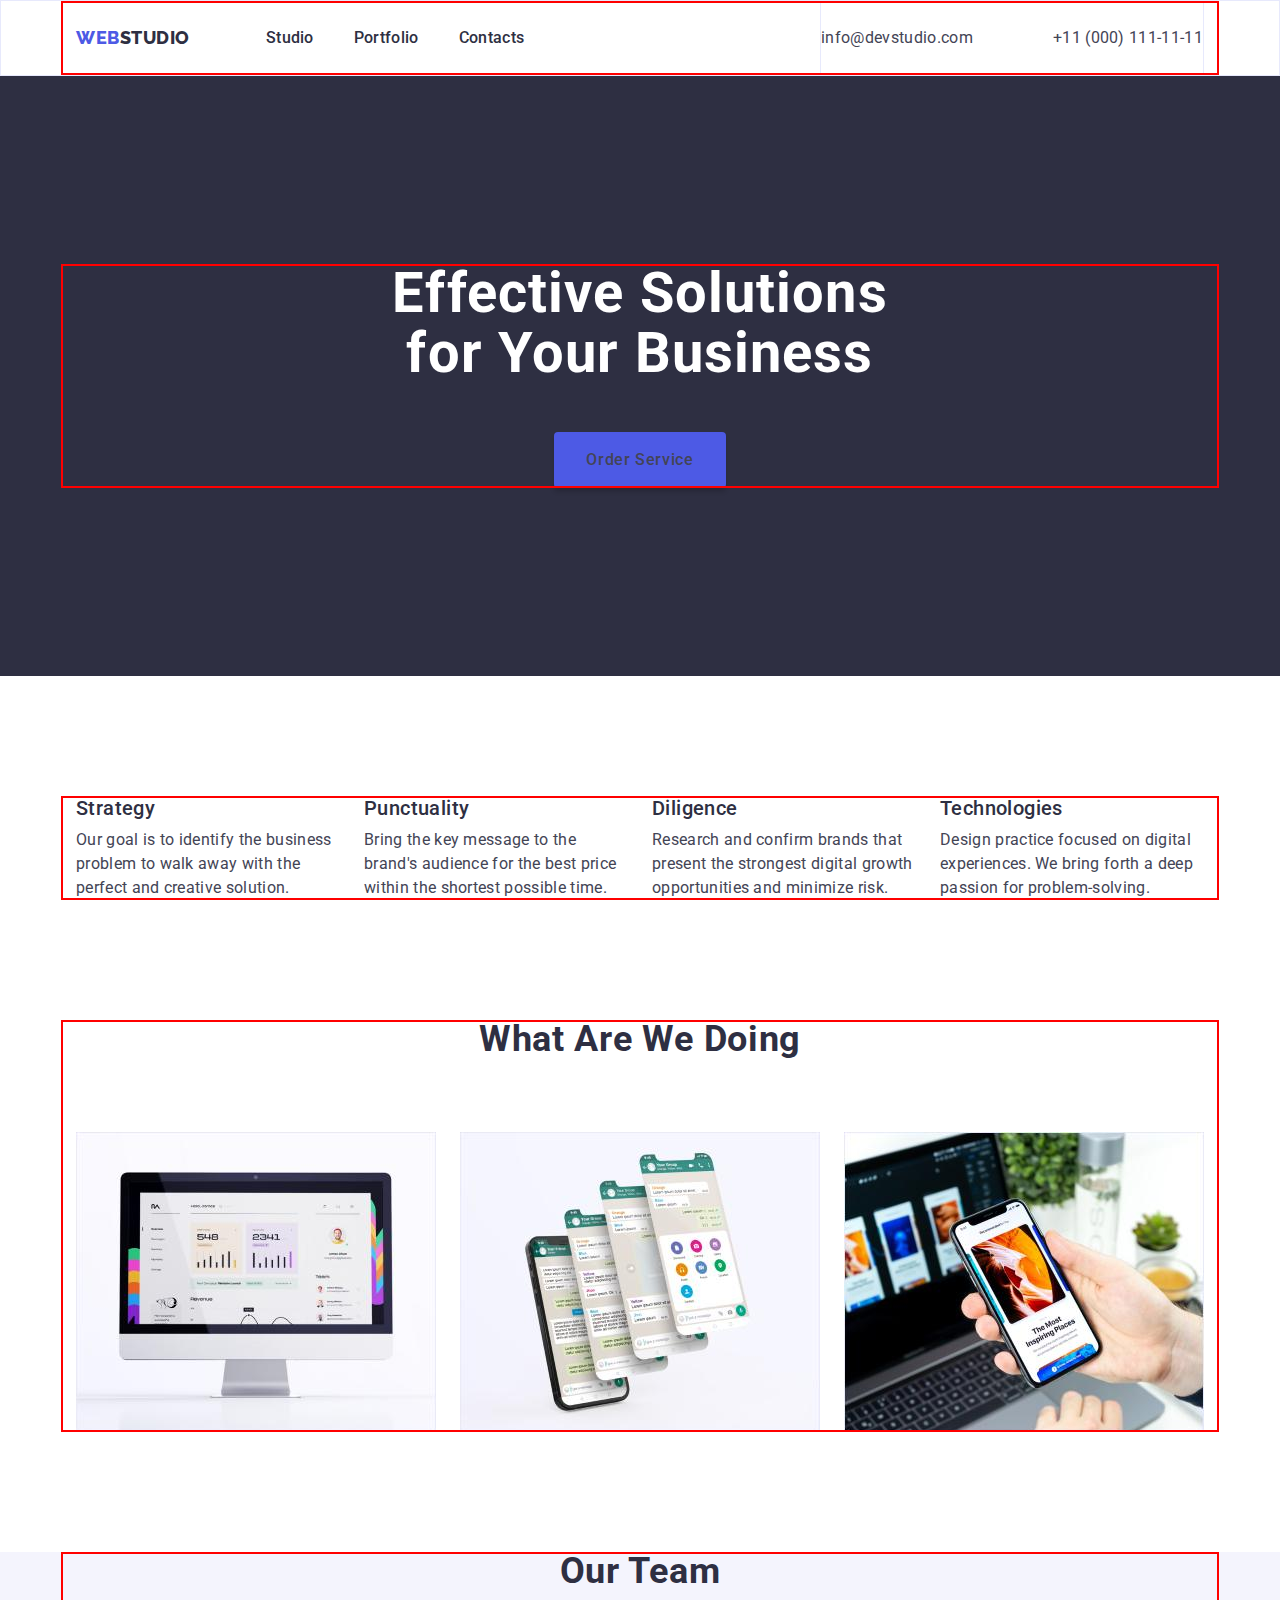
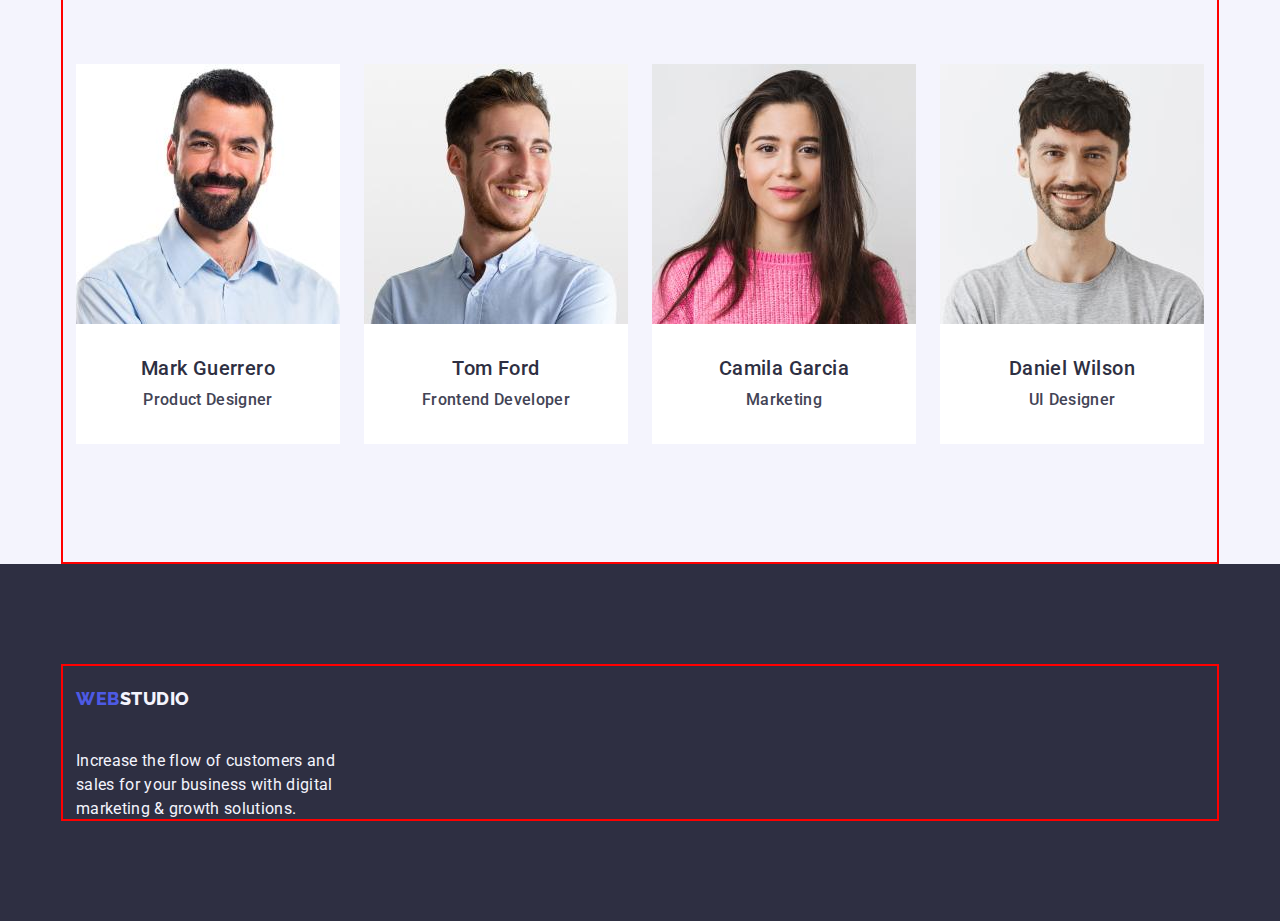
==== index.html @ 34274777 "1" ====
<!DOCTYPE html>
<html lang="en">
  <head>
    <meta charset="UTF-8" />
    <meta http-equiv="X-UA-Compatible" content="IE=edge" />
    <meta name="viewport" content="width=device-width, initial-scale=1.0" />
    <title>Document</title>
    <link rel="preconnect" href="https://fonts.googleapis.com" />
    <link rel="preconnect" href="https://fonts.gstatic.com" crossorigin />
    <link
      href="https://fonts.googleapis.com/css2?family=Raleway:wght@800&family=Roboto:wght@400;500;700;900&display=swap"
      rel="stylesheet"
    />
    <link
      href="
https://cdn.jsdelivr.net/npm/modern-normalize@1.1.0/modern-normalize.min.css
"
      rel="stylesheet"
    />
    <link rel="stylesheet" href="./css/styles.css" />
  </head>
  <body class="body-text-color">
    <header class="help-hat">
      <div class="help-hat-container container">
        <nav class="help-hat-container">
          <a class="logo link" href="./index.html"
            >Web<span class="logo-dark">Studio</span></a
          >
          <ul class="nav-list list">
            <li>
              <a class="link helper-components" href="./index.html">Studio</a>
            </li>
            <li>
              <a class="helper-components link" href="./portfolio.html"
                >Portfolio</a
              >
            </li>
            <li>
              <a class="helper-components link" href="">Contacts</a>
            </li>
          </ul>
        </nav>
        <address class="help-hat">
          <ul class="list adr">
            <li>
              <a class="contact-link mail link" href="mailto:info@devstudio.com"
                >info@devstudio.com</a
              >
            </li>
            <li>
              <a class="contact-link link" href="tel:+110001111111"
                >+11 (000) 111-11-11</a
              >
            </li>
          </ul>
        </address>
      </div>
    </header>
    <!-- Main information -->
    <main>
      <!-- 1-section -->
      <section class="hero">
        <div class="container">
          <h1 class="hero-text">Effective Solutions for Your Business</h1>
          <button class="button hero-btn" type="button">Order Service</button>
        </div>
      </section>
      <!-- 2-section -->
      <section class="skill-set">
        <div class="container">
          <h2 hidden class="submain-text">features</h2>
          <ul class="list card-set">
            <li class="card-set-item focus">
              <h3 class="title">Strategy</h3>
              <p class="text">
                Our goal is to identify the business problem to walk away with
                the perfect and creative solution.
              </p>
            </li>

            <li class="card-set-item">
              <h3 class="title">Punctuality</h3>
              <p class="text">
                Bring the key message to the brand's audience for the best price
                within the shortest possible time.
              </p>
            </li>

            <li class="card-set-item">
              <h3 class="title">Diligence</h3>
              <p class="text">
                Research and confirm brands that present the strongest digital
                growth opportunities and minimize risk.
              </p>
            </li>

            <li class="card-set-item">
              <h3 class="title">Technologies</h3>
              <p class="text">
                Design practice focused on digital experiences. We bring forth a
                deep passion for problem-solving.
              </p>
            </li>
          </ul>
        </div>
      </section>

      <!-- 3-section  -->
      <section class="img-section">
        <div class="container">
          <h2 class="submain-text">What are we doing</h2>
          <ul class="list photo card-set">
            <li class="card-set-item">
              <img
                src="./images/img-1.jpg"
                alt="a computer with diagrams on the screen"
                width="360"
                height="300"
              />
            </li>
            <li class="card-set-item">
              <img
                src="./images/img-2.jpg"
                alt="a phone and 3 screeshots of the phones screen with a chat"
                width="360"
                height="300"
              />
            </li>
            <li class="card-set-item">
              <img
                src="./images/img-3.jpg"
                alt="mans arm holds the phone and on the background laptop"
                width="360"
                height="300"
              />
            </li>
          </ul>
        </div>
      </section>
      <!-- 4-section  -->
      <section class="team-background">
        <div class="container">
          <h2 class="submain-text">Our Team</h2>
          <ul class="title list card-set cards">
            <li class="photo-back card-set-item">
              <img
                src="./images/Team/img-3.jpg"
                alt="A man(Product Designer) in the blue shirt"
                width="264"
                height="260"
              />
              <div class="team-wrapper">
                <h3 class="title">Mark Guerrero</h3>
                <p class="text">Product Designer</p>
              </div>
            </li>
            <li class="photo-back card-set-item">
              <img
                src="./images/Team/img-2.jpg"
                alt="A smiling man(Frontend Developer) in the blue shirt"
                width="264"
                height="260"
              />
              <div class="team-wrapper">
                <h3 class="title">Tom Ford</h3>
                <p class="text">Frontend Developer</p>
              </div>
            </li>
            <li class="photo-back card-set-item">
              <img
                src="./images/Team/img-1.jpg"
                alt="A women with long hear in the pink sweater"
                width="264"
                height="260"
              />
              <div class="team-wrapper">
                <h3 class="title">Camila Garcia</h3>
                <p class="text">Marketing</p>
              </div>
            </li>
            <li class="photo-back card-set-item">
              <img
                src="./images/Team/img.jpg"
                alt="A smiling man(UI Designer) in the grey sweater"
                width="264"
                height="260"
              />
              <div class="team-wrapper">
                <h3 class="title">Daniel Wilson</h3>
                <p class="text">UI Designer</p>
              </div>
            </li>
          </ul>
        </div>
      </section>
    </main>
    <footer class="footer-line">
      <div class="container foot">
        <a href="" class="logo link foot-line"
          >Web<span class="logo-light">Studio</span></a
        >
        <p class="foot-text">
          Increase the flow of customers and sales for your business with
          digital marketing & growth solutions.
        </p>
      </div>
    </footer>
  </body>
</html>
---- css/styles.css ----
/**
  |============================
  | Roots
  |============================
*/
:root {
  --indent: 24px;
  --items: 4;
}
/**
  |============================
  | Header
  |============================
*/

.body-text-color {
  font-family: "Roboto", sans-serif;
  font-style: normal;
  font-weight: 400;
  font-size: 16px;
  line-height: 1.5;
  letter-spacing: 0.02em;
  color: #434455;
  background-color: #ffffff;
}

/**
  |============================
  | Links
  |============================
*/
.helper-components {
  font-weight: 500;
  color: #2e2f42;
}
.helper-components:hover,
.helper-components:focus {
  color: #404bbf;
}
.contact-link {
  color: #434455;
}
.contact-link:hover,
.contact-link:focus {
  color: #404bbf;
}
/**
  |============================
  | HERO section
  |============================
*/
.hero {
  text-align: center;
  padding: 188px 0;
  background: #2e2f42;
}
.hero-text {
  margin-bottom: 48px;
  font-weight: 700;
  font-size: 56px;
  line-height: 1.07;
  text-align: center;
  letter-spacing: 0.02em;
  color: #ffffff;
}
.button {
  font-family: "Roboto", sans-serif;
  font-style: normal;
  font-weight: 500;
  font-size: 16px;
  line-height: 1.5;
  align-items: center;
  letter-spacing: 0.04em;
  box-shadow: 0px 4px 4px rgba(0, 0, 0, 0.15);
  border-radius: 4px;
  color: #ffffff;
  background: #4d5ae5;
}
button:hover,
.button:focus {
  color: #ffffff;
  background: #404bbf;
}
.button {
  cursor: pointer;
}
/**
  |============================
  | Section 2
  |============================
*/
.title {
  margin-bottom: 8px;
  font-weight: 500;
  font-size: 20px;
  line-height: 1.2;
  letter-spacing: 0.02em;
  color: #2e2f42;
}
.submain-text {
  font-weight: 700;
  font-size: 36px;
  line-height: 1.11;
  letter-spacing: 0.02em;
  text-align: center;
  text-transform: capitalize;
  color: #2e2f42;
}
.text {
  font-size: 16px;
  line-height: 1.5;
  letter-spacing: 0.02em;
  color: #434455;
}
/**
  |============================
  | Section 3
  |============================
*/

/**
  |============================
  | Section 4 Team photos
  |============================
*/
.team-background {
  background: #f4f4fd;
}
.main-title {
  font-weight: 700;
  font-size: 36px;
  line-height: 1.11;
  letter-spacing: 0.02em;
  text-align: center;
  text-transform: capitalize;
  color: #2e2f42;
}

.photo-back {
  background-color: #ffffff;
}
/**
  |============================
  | Partfolio page
  |============================
*/
.radio-btn {
  font-family: "Roboto", sans-serif;
  font-style: normal;
  font-weight: 500;
  font-size: 16px;
  line-height: 1.5;
  align-items: center;
  text-align: center;
  letter-spacing: 0.04em;
  color: #4d5ae5;
  background: #f4f4fd;
}
.radio-btn:hover,
.radio-btn:focus {
  color: #ffffff;
  background: #404bbf;
}
/* footer coloring */
.footer-line {
  font-family: "Roboto", sans-serif;
  font-style: normal;
  font-weight: 400;
  font-size: 16px;
  line-height: 1.5;
  letter-spacing: 0.02em;
  color: #f4f4fd;
  background: #2e2f42;
}
/**
  |============================
  | LOGO
  |============================
*/
.logo {
  font-family: "Raleway", sans-serif;
  font-style: normal;
  font-weight: 800;
  font-size: 18px;
  line-height: 1.17;
  align-items: center;
  letter-spacing: 0.03em;
  text-transform: uppercase;
  color: #4d5ae5;
}
.logo {
  margin-right: 76px;
}
.logo-dark {
  color: #2e2f42;
}
.logo-light {
  color: #f4f4fd;
}

/**
  |============================
  | RESET styles START
  |============================
*/

.link {
  text-decoration: none;
}

.list {
  color: currentcolor;
  list-style: none;
  margin: 0;
  padding: 0;
}

h1,
h2,
h3,
h4,
h5,
h6,
p {
  margin: 0;
}

.button {
  font-family: inherit;
  color: currentColor;
  cursor: pointer;
}

img {
  display: block;
  max-width: 100%;
  height: auto;
}

/**
  |============================
  | Container
  |============================
*/
.container {
  width: 1158px;
  margin-left: auto;
  margin-right: auto;
  padding-left: 15px;
  padding-right: 15px;
  outline: 2px solid red;
  outline-offset: -2px;
}
/**
  |============================
  | START index.html
  |============================
*/
/**
  |============================
  | CARD-SET
  |============================
*/
.card-set {
  display: flex;
  flex-wrap: wrap;
  gap: var(--indent);
}
.card-set-item {
  width: calc((100% - var(--indent) * (var(--items) - 1)) / var(--items));
}
.photo {
  --items: 3;
}
.cards {
  --items: 4;
}
/**
  |============================
  | LOGO placering
  |============================
*/
.help-hat {
  font-style: normal;
  border: 1px solid #e7e9fc;
}
.help-hat-container {
  display: flex;
  align-items: center;
  margin-right: auto;
}
.adr {
  display: flex;
  align-items: center;
  gap: 40px;
}
.nav-list {
  display: flex;
  align-items: center;
  gap: 40px;
}
.mail {
  margin-right: 40px;
}
.helper-components,
.contact-link,
.logo {
  display: block;
  padding-top: 24px;
  padding-bottom: 24px;
}
/**
  |============================
  | Hero
  |============================
*/
.hero-btn {
  min-width: 169px;
  height: 56px;
  border: none;
}
.button {
  display: block;
  padding: 16px 32px;
  margin: 0 auto;
}
.hero-text {
  max-width: 496px;
  margin-left: auto;
  margin-right: auto;
}
/**
  |============================
  | Serction 2
  |============================
*/
.skill-set {
  padding-top: 120px;
  padding-bottom: 120px;
}
.skill-map {
  padding-right: 24px;
}
.submain-text {
  margin-bottom: 72px;
}
.focus {
  width: 264px;
}

/**
    |============================
    | Section 3
    |============================
  */
.img-section {
  padding-bottom: 120px;
}
/**
  |============================
  | Section 4
  |============================
*/
.team-wrapper {
  display: flex;
  flex-direction: column;
  justify-content: center;
  align-items: center;
  padding: 32px 16px;
}
.cards {
  padding-bottom: 120px;
}
/**
  |============================
  | Footer section
  |============================
*/
.container.foot {
  display: flex;
  align-items: start;
  flex-direction: column;
}

.footer-line {
  padding: 100px 0;
}

.foot-line {
  display: inline-block;
  margin-bottom: 16px;
}
.foot-text {
  width: 264px;
}

/**
  |============================
  | Portfolio placering
  |============================
*/
/* logo placering */
.portfolio-top {
  margin-bottom: 96px;
}
/* Buttons */
.btn-top {
  padding-top: 96px;
  padding-bottom: 120px;
}
.click {
  display: flex;
  flex-direction: row;
  align-items: flex-start;
  padding: 0px;
  gap: 24px;
  justify-content: center;
  margin-bottom: 72px;
}
/* cards */
.photo-list {
  --items: 3;
}
.gallery {
  padding-bottom: 120px;
}
.photo-wrapper {
  display: flex;
  flex-direction: column;
  justify-content: center;
  padding: 32px 16px;
}
.btn-color {
  padding: 12px 24px;
  background: #f4f4fd;
  border: 1px solid #e7e9fc;
  border-radius: 4px;
}
.btn-color:hover,
.btn-color:focus {
  border: 1px solid transparent;
}
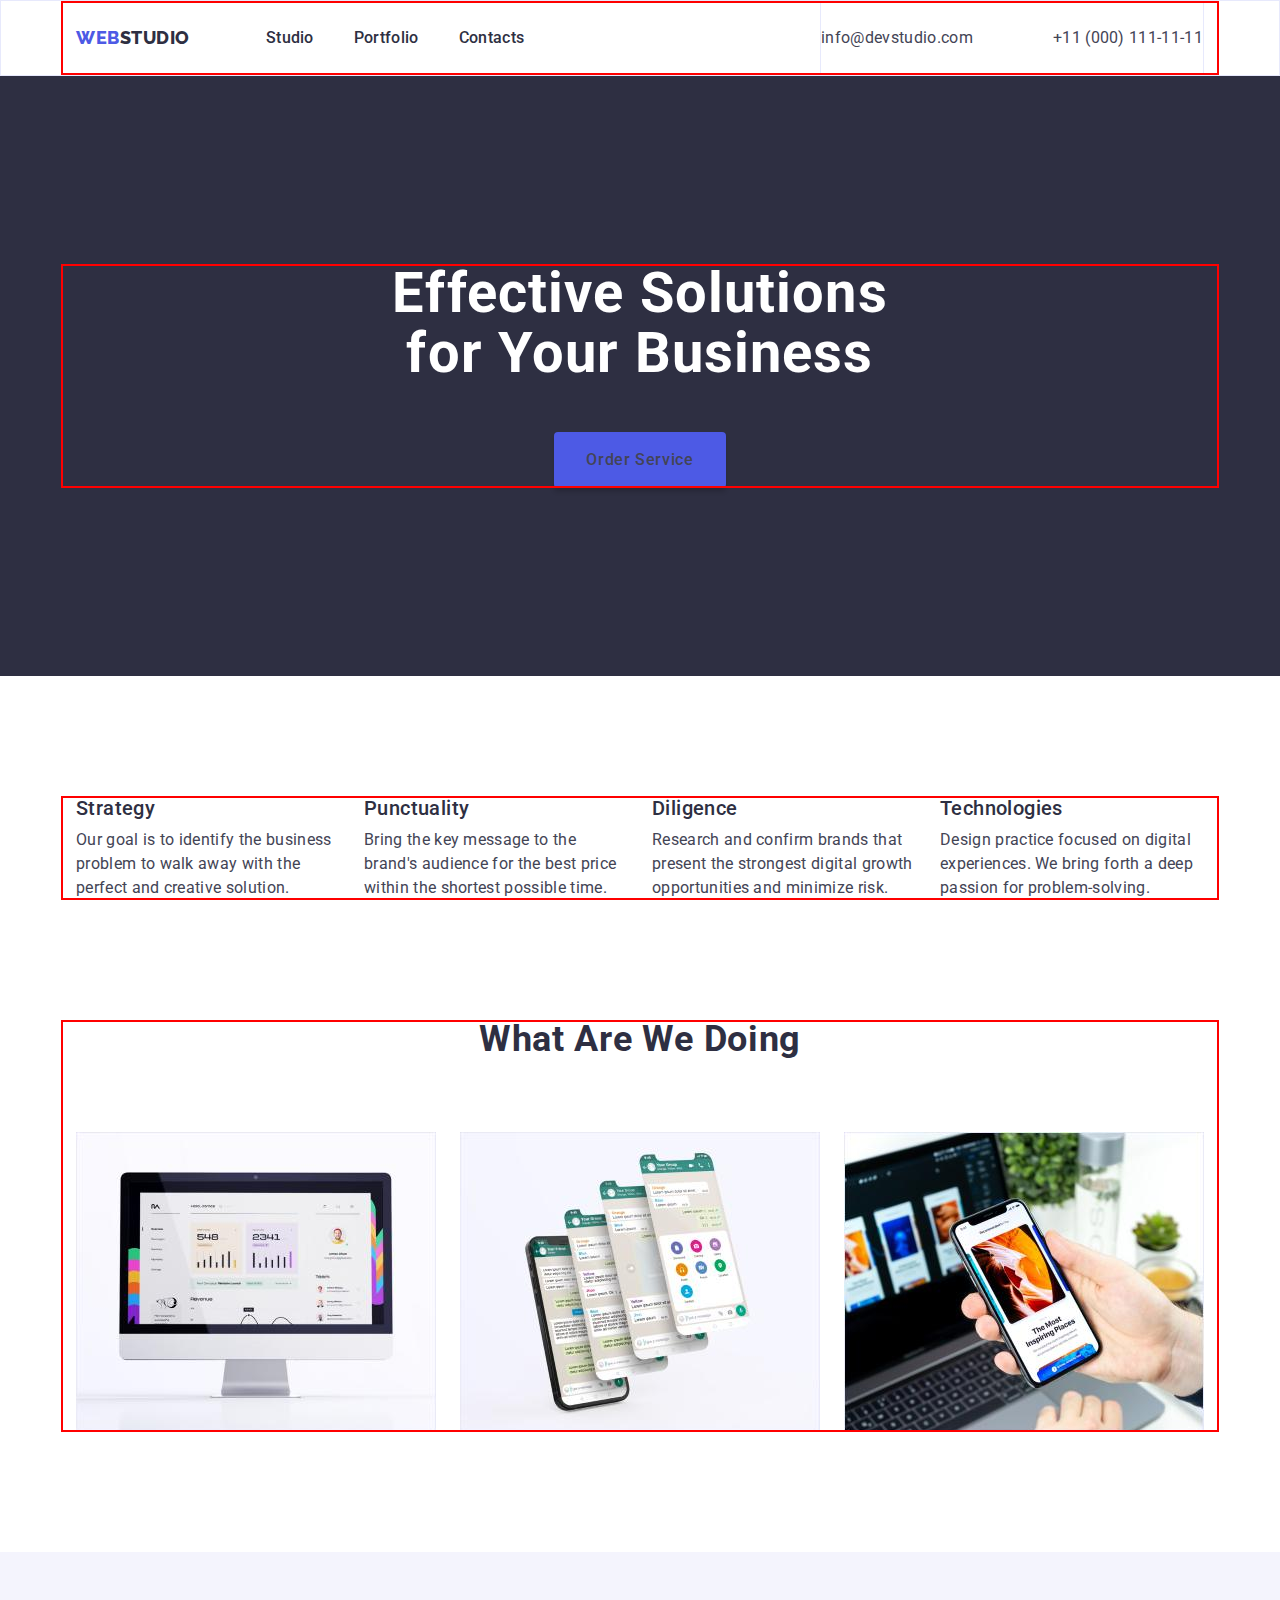
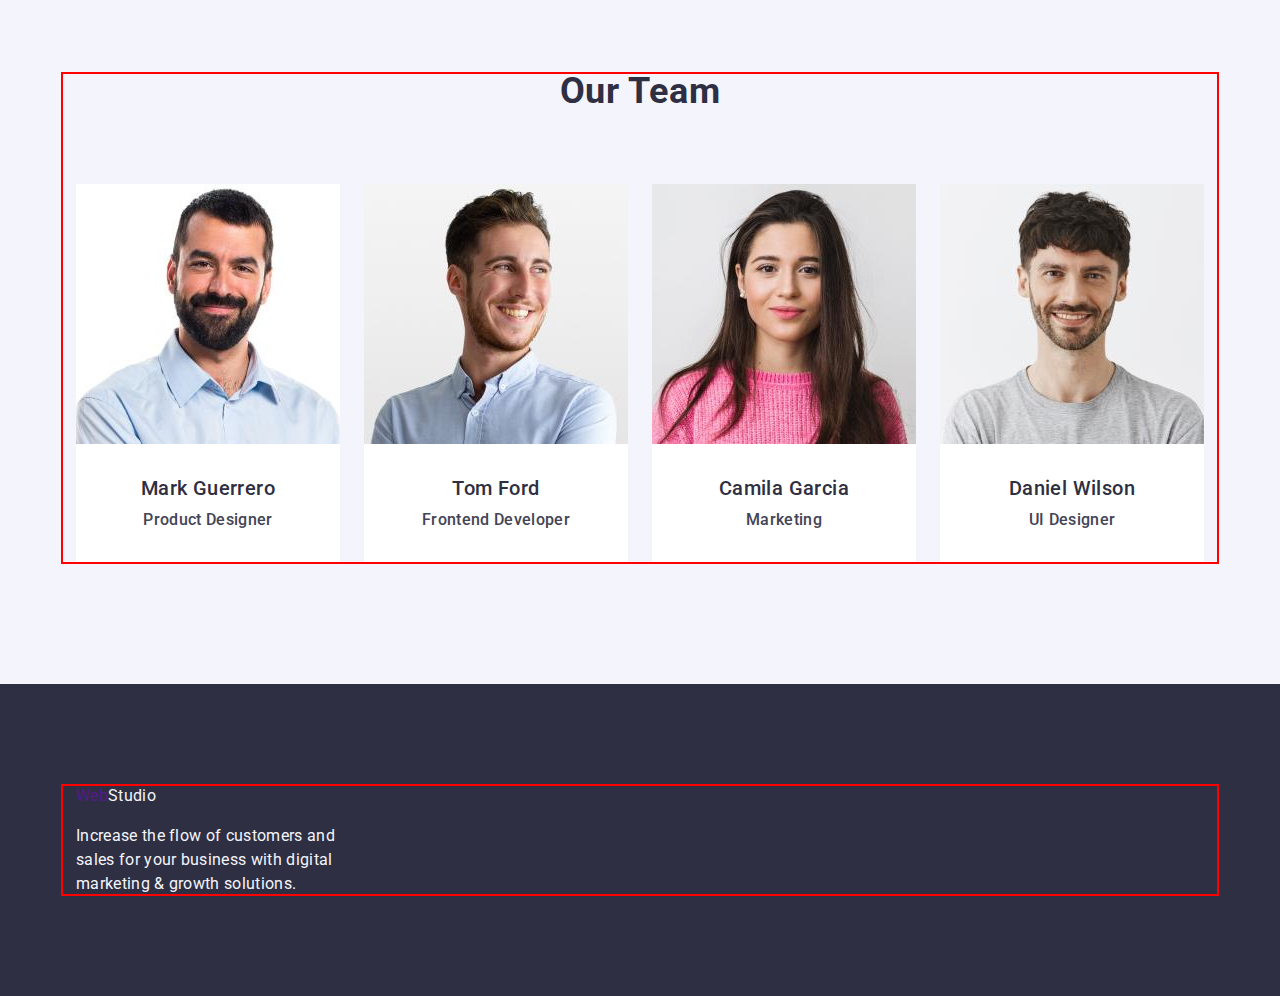
==== commit fc61dfc2: "index fixes" ====
--- a/index.html
+++ b/index.html
@@ -78,7 +78,7 @@
               </p>
             </li>
 
-            <li class="card-set-item">
+            <li class="card-set-item focus">
               <h3 class="title">Punctuality</h3>
               <p class="text">
                 Bring the key message to the brand's audience for the best price
@@ -86,7 +86,7 @@
               </p>
             </li>
 
-            <li class="card-set-item">
+            <li class="card-set-item focus">
               <h3 class="title">Diligence</h3>
               <p class="text">
                 Research and confirm brands that present the strongest digital
@@ -94,7 +94,7 @@
               </p>
             </li>
 
-            <li class="card-set-item">
+            <li class="card-set-item focus">
               <h3 class="title">Technologies</h3>
               <p class="text">
                 Design practice focused on digital experiences. We bring forth a
@@ -141,7 +141,7 @@
       <section class="team-background">
         <div class="container">
           <h2 class="submain-text">Our Team</h2>
-          <ul class="title list card-set cards">
+          <ul class="title list card-set">
             <li class="photo-back card-set-item">
               <img
                 src="./images/Team/img-3.jpg"
@@ -150,8 +150,8 @@
                 height="260"
               />
               <div class="team-wrapper">
-                <h3 class="title">Mark Guerrero</h3>
-                <p class="text">Product Designer</p>
+                <h3 class="title title-center">Mark Guerrero</h3>
+                <p class="text title-center">Product Designer</p>
               </div>
             </li>
             <li class="photo-back card-set-item">
@@ -162,8 +162,8 @@
                 height="260"
               />
               <div class="team-wrapper">
-                <h3 class="title">Tom Ford</h3>
-                <p class="text">Frontend Developer</p>
+                <h3 class="title title-center">Tom Ford</h3>
+                <p class="text title-center">Frontend Developer</p>
               </div>
             </li>
             <li class="photo-back card-set-item">
@@ -174,8 +174,8 @@
                 height="260"
               />
               <div class="team-wrapper">
-                <h3 class="title">Camila Garcia</h3>
-                <p class="text">Marketing</p>
+                <h3 class="title title-center">Camila Garcia</h3>
+                <p class="text title-center">Marketing</p>
               </div>
             </li>
             <li class="photo-back card-set-item">
@@ -186,8 +186,8 @@
                 height="260"
               />
               <div class="team-wrapper">
-                <h3 class="title">Daniel Wilson</h3>
-                <p class="text">UI Designer</p>
+                <h3 class="title title-center">Daniel Wilson</h3>
+                <p class="text title-center">UI Designer</p>
               </div>
             </li>
           </ul>
@@ -196,7 +196,7 @@
     </main>
     <footer class="footer-line">
       <div class="container foot">
-        <a href="" class="logo link foot-line"
+        <a class="foot-line link" href="" class="logo link"
           >Web<span class="logo-light">Studio</span></a
         >
         <p class="foot-text">
--- a/css/styles.css
+++ b/css/styles.css
@@ -124,6 +124,8 @@
   |============================
 */
 .team-background {
+  padding-top: 120px;
+  padding-bottom: 120px;
   background: #f4f4fd;
 }
 .main-title {
@@ -367,9 +369,10 @@
   justify-content: center;
   align-items: center;
   padding: 32px 16px;
-}
-.cards {
-  padding-bottom: 120px;
+  border-radius: 0px 0px 4px 4px;
+}
+.title.center: {
+  text-align: center;
 }
 /**
   |============================
@@ -417,18 +420,16 @@
   justify-content: center;
   margin-bottom: 72px;
 }
-/* cards */
-.photo-list {
-  --items: 3;
-}
+
 .gallery {
-  padding-bottom: 120px;
+  border-top: none;
+  padding: 32px 16px;
+  border: 1px solid #e7e9fc;
 }
 .photo-wrapper {
   display: flex;
   flex-direction: column;
   justify-content: center;
-  padding: 32px 16px;
 }
 .btn-color {
   padding: 12px 24px;
@@ -440,3 +441,17 @@
 .btn-color:focus {
   border: 1px solid transparent;
 }
+/**
+  |============================
+  | Portfolio for cheker
+  |============================
+*/
+.pictures {
+  display: flex;
+  flex-wrap: wrap;
+  column-gap: 24px;
+  row-gap: 48px;
+}
+.pictures-list {
+  width: calc((100% - 48px) / 3);
+}
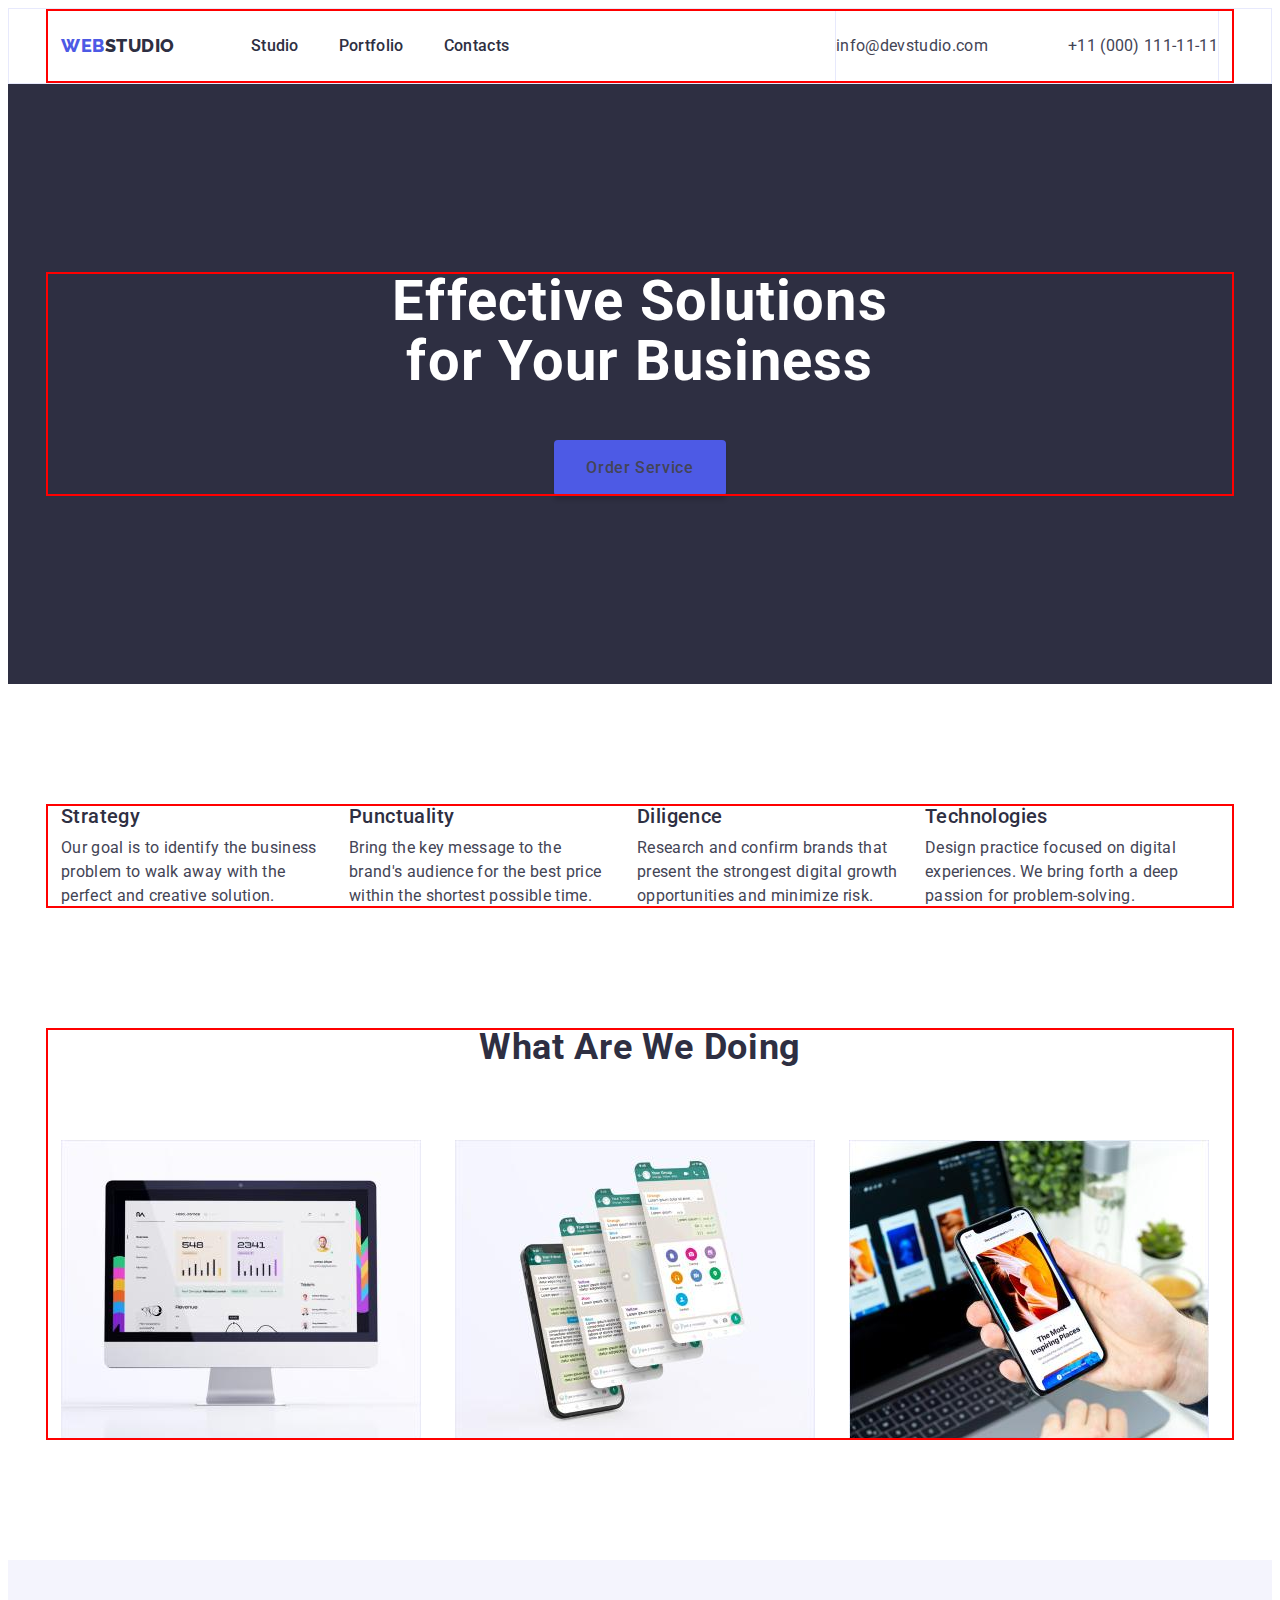
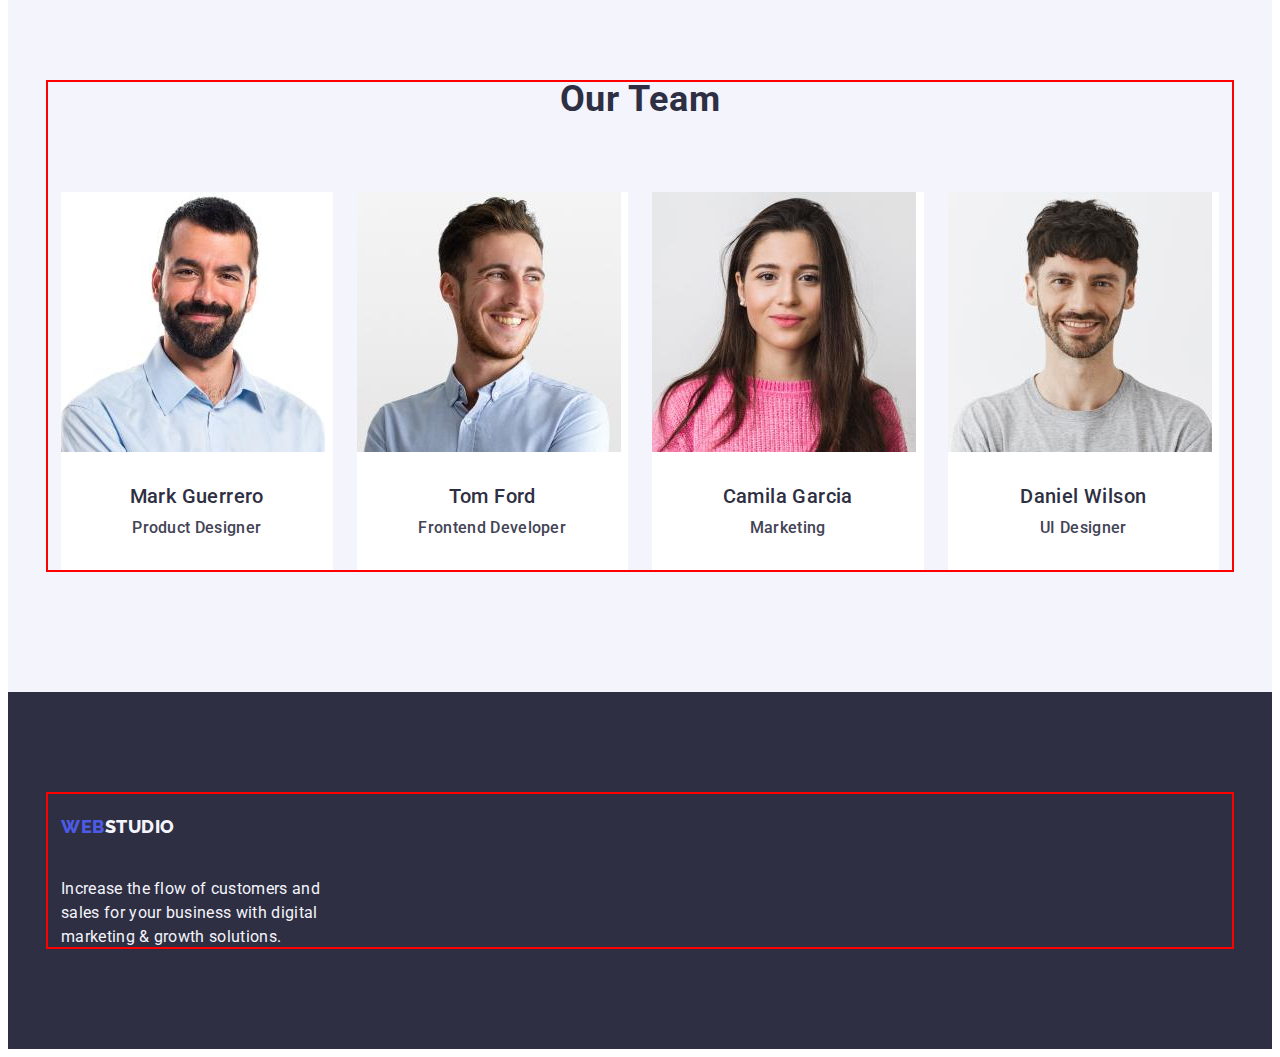
==== commit 8fc2883a: "2" ====
--- a/index.html
+++ b/index.html
@@ -12,10 +12,11 @@
       rel="stylesheet"
     />
     <link
-      href="
-https://cdn.jsdelivr.net/npm/modern-normalize@1.1.0/modern-normalize.min.css
-"
       rel="stylesheet"
+      href="https://cdnjs.cloudflare.com/ajax/libs/modern-normalize/1.1.0/modern-normalize.min.css"
+      integrity="sha512-wpPYUAdjBVSE4KJnH1VR1HeZfpl1ub8YT/NKx4PuQ5NmX2tKuGu6U/JRp5y+Y8XG2tV+wKQpNHVUX03MfMFn9Q=="
+      crossorigin="anonymous"
+      referrerpolicy="no-referrer"
     />
     <link rel="stylesheet" href="./css/styles.css" />
   </head>
@@ -196,7 +197,7 @@
     </main>
     <footer class="footer-line">
       <div class="container foot">
-        <a class="foot-line link" href="" class="logo link"
+        <a class="foot-line logo link" href=""
           >Web<span class="logo-light">Studio</span></a
         >
         <p class="foot-text">
--- a/css/styles.css
+++ b/css/styles.css
@@ -371,7 +371,7 @@
   padding: 32px 16px;
   border-radius: 0px 0px 4px 4px;
 }
-.title.center: {
+.title-center: {
   text-align: center;
 }
 /**
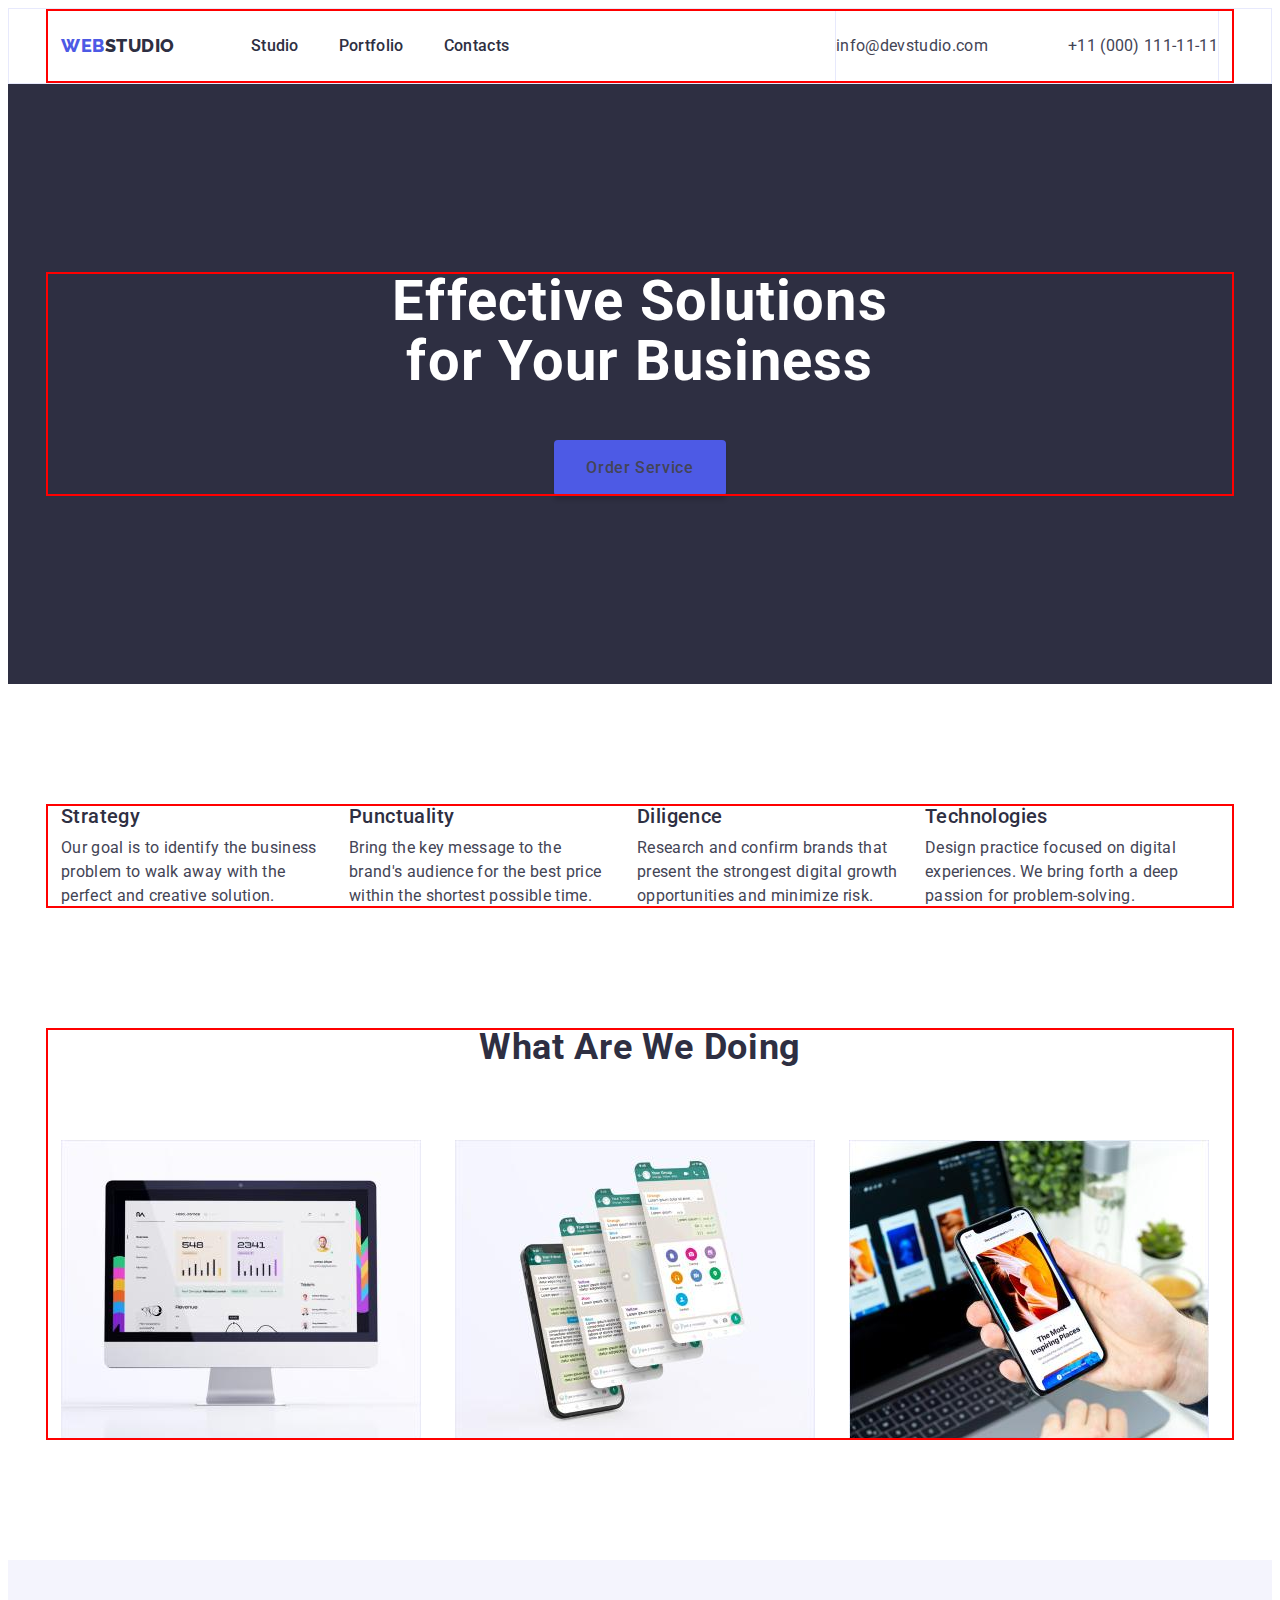
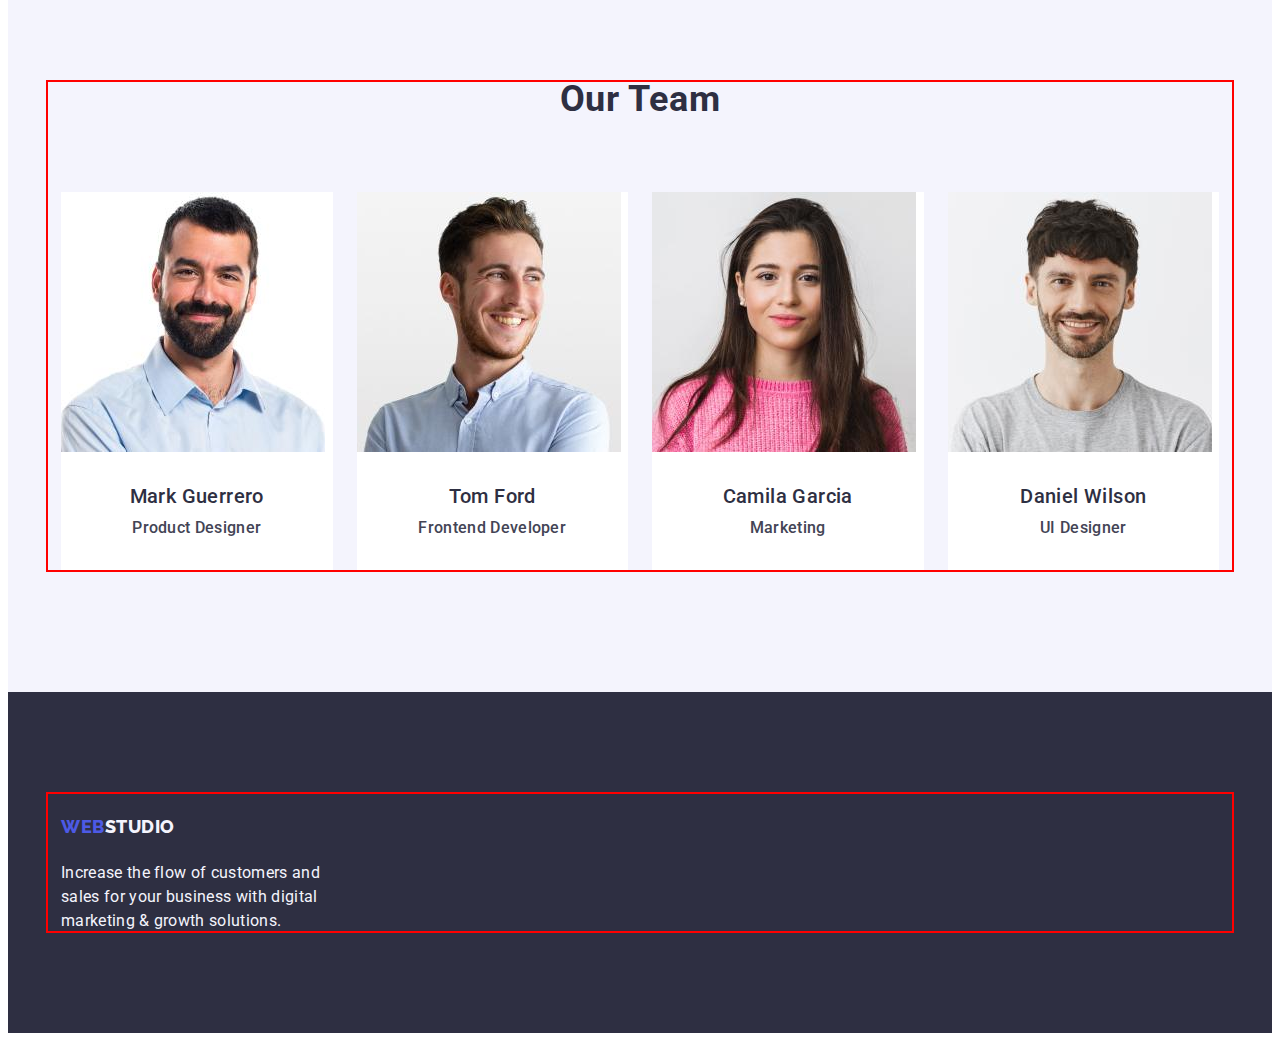
==== commit e4d9f2e7: "fixed" ====
--- a/index.html
+++ b/index.html
@@ -197,7 +197,7 @@
     </main>
     <footer class="footer-line">
       <div class="container foot">
-        <a class="foot-line logo link" href=""
+        <a class="logo link" href=""
           >Web<span class="logo-light">Studio</span></a
         >
         <p class="foot-text">
--- a/css/styles.css
+++ b/css/styles.css
@@ -71,7 +71,6 @@
   line-height: 1.5;
   align-items: center;
   letter-spacing: 0.04em;
-  box-shadow: 0px 4px 4px rgba(0, 0, 0, 0.15);
   border-radius: 4px;
   color: #ffffff;
   background: #4d5ae5;
@@ -307,9 +306,9 @@
 .helper-components,
 .contact-link,
 .logo {
-  display: block;
   padding-top: 24px;
   padding-bottom: 24px;
+  display: inline-block;
 }
 /**
   |============================
@@ -320,6 +319,9 @@
   min-width: 169px;
   height: 56px;
   border: none;
+  background: #4d5ae5;
+  box-shadow: 0px 4px 4px rgba(0, 0, 0, 0.15);
+  border-radius: 4px;
 }
 .button {
   display: block;
@@ -370,8 +372,9 @@
   align-items: center;
   padding: 32px 16px;
   border-radius: 0px 0px 4px 4px;
-}
-.title-center: {
+  border-top: none;
+}
+.title-center {
   text-align: center;
 }
 /**
@@ -390,7 +393,6 @@
 }
 
 .foot-line {
-  display: inline-block;
   margin-bottom: 16px;
 }
 .foot-text {
@@ -421,15 +423,13 @@
   margin-bottom: 72px;
 }
 
-.gallery {
-  border-top: none;
+.photo-wrapper {
+  display: flex;
+  flex-direction: column;
+  justify-content: center;
   padding: 32px 16px;
   border: 1px solid #e7e9fc;
-}
-.photo-wrapper {
-  display: flex;
-  flex-direction: column;
-  justify-content: center;
+  border-top: none;
 }
 .btn-color {
   padding: 12px 24px;
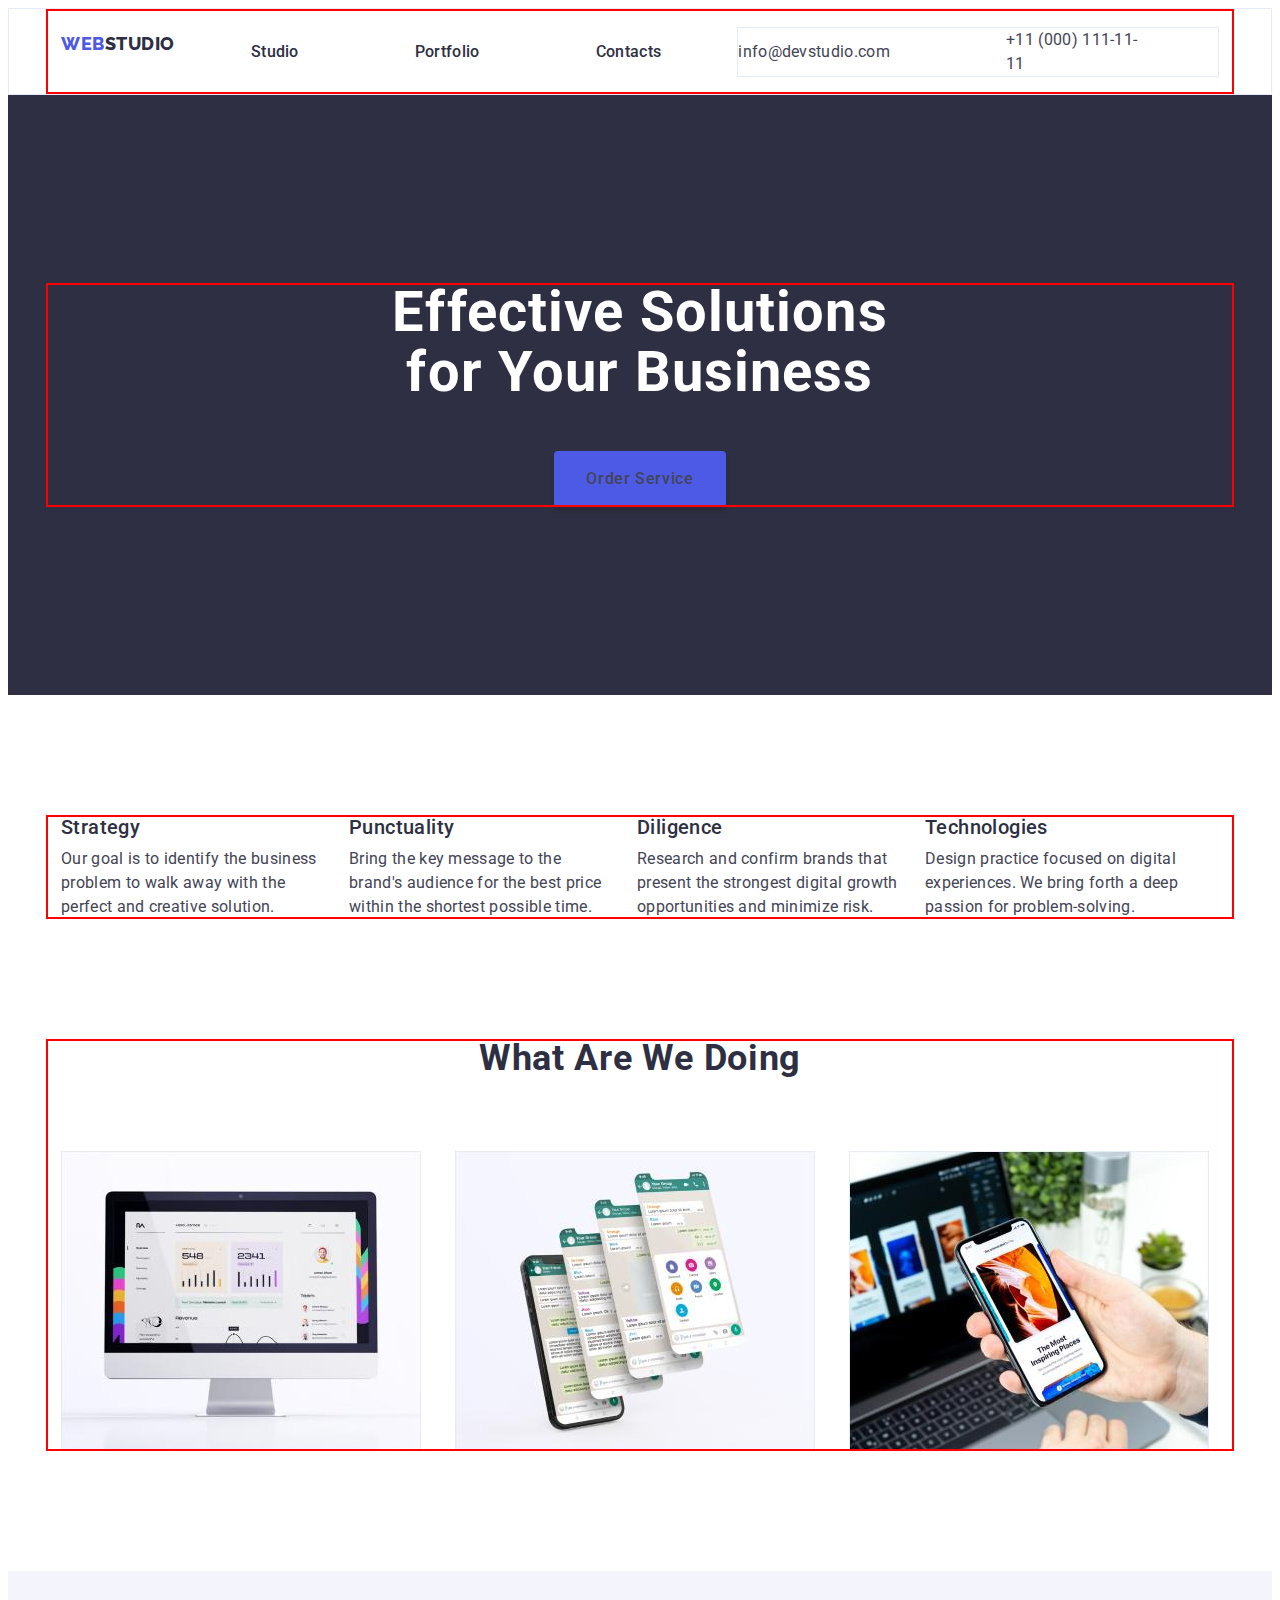
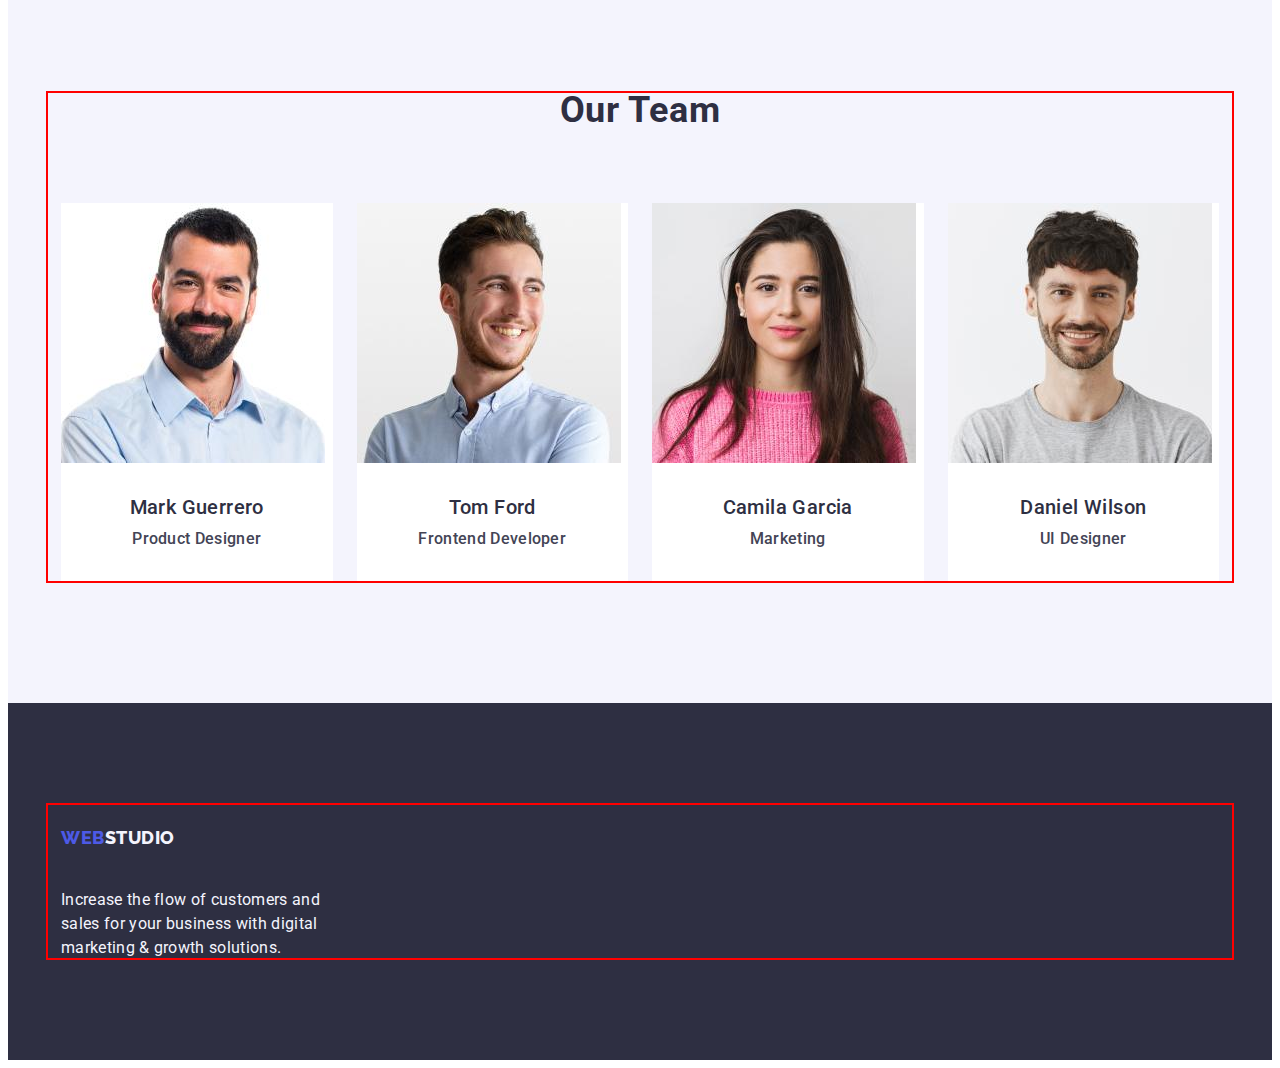
==== commit 74f16f0a: "12" ====
--- a/index.html
+++ b/index.html
@@ -197,7 +197,7 @@
     </main>
     <footer class="footer-line">
       <div class="container foot">
-        <a class="logo link" href=""
+        <a class="logo link inline" href=""
           >Web<span class="logo-light">Studio</span></a
         >
         <p class="foot-text">
--- a/css/styles.css
+++ b/css/styles.css
@@ -178,20 +178,7 @@
   | LOGO
   |============================
 */
-.logo {
-  font-family: "Raleway", sans-serif;
-  font-style: normal;
-  font-weight: 800;
-  font-size: 18px;
-  line-height: 1.17;
-  align-items: center;
-  letter-spacing: 0.03em;
-  text-transform: uppercase;
-  color: #4d5ae5;
-}
-.logo {
-  margin-right: 76px;
-}
+
 .logo-dark {
   color: #2e2f42;
 }
@@ -308,7 +295,7 @@
 .logo {
   padding-top: 24px;
   padding-bottom: 24px;
-  display: inline-block;
+  margin-right: 76px;
 }
 /**
   |============================
@@ -382,11 +369,6 @@
   | Footer section
   |============================
 */
-.container.foot {
-  display: flex;
-  align-items: start;
-  flex-direction: column;
-}
 
 .footer-line {
   padding: 100px 0;
@@ -455,3 +437,24 @@
 .pictures-list {
   width: calc((100% - 48px) / 3);
 }
+.container.foot {
+  display: flex;
+  align-items: start;
+  flex-direction: column;
+}
+.logo {
+  font-family: "Raleway", sans-serif;
+  font-style: normal;
+  font-weight: 800;
+  font-size: 18px;
+  line-height: 1.17;
+  align-items: center;
+
+  letter-spacing: 0.03em;
+  text-transform: uppercase;
+  color: #4d5ae5;
+  margin-bottom: 16px;
+}
+.inline {
+  display: inline-block;
+}
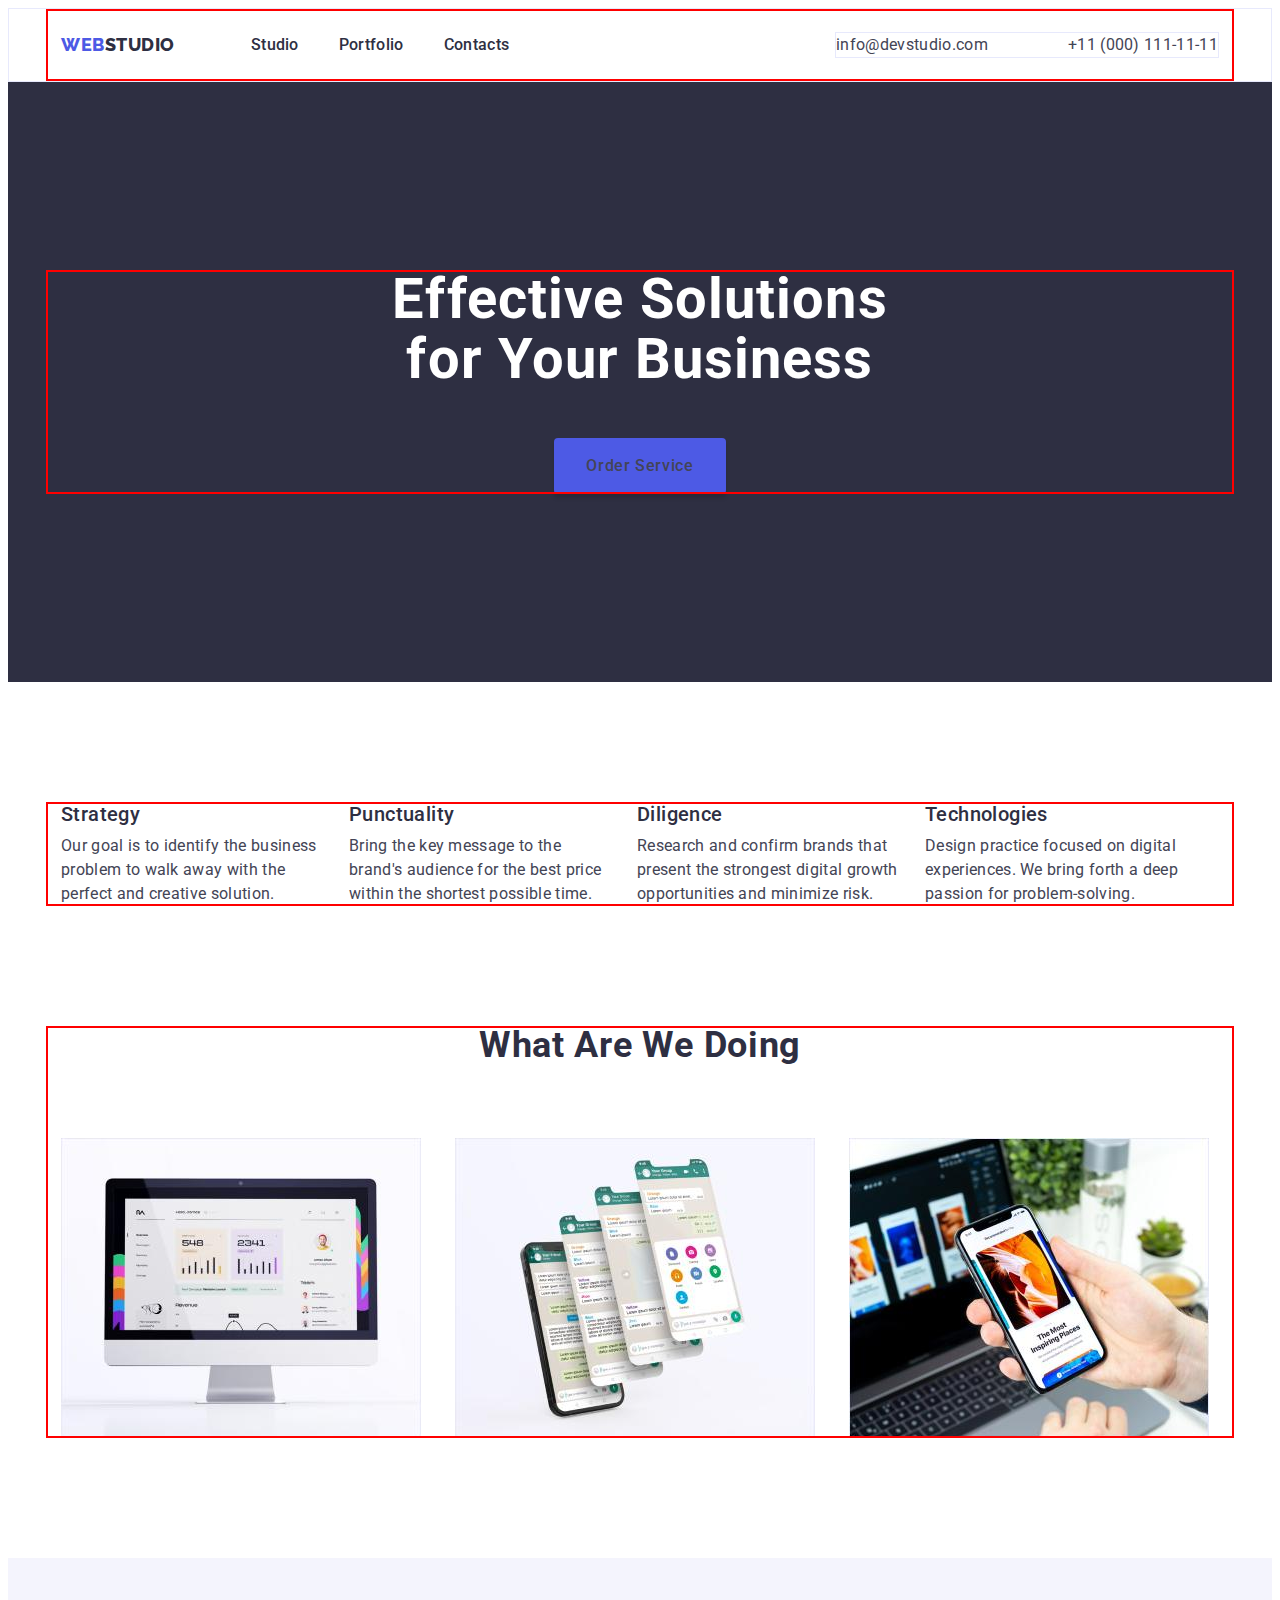
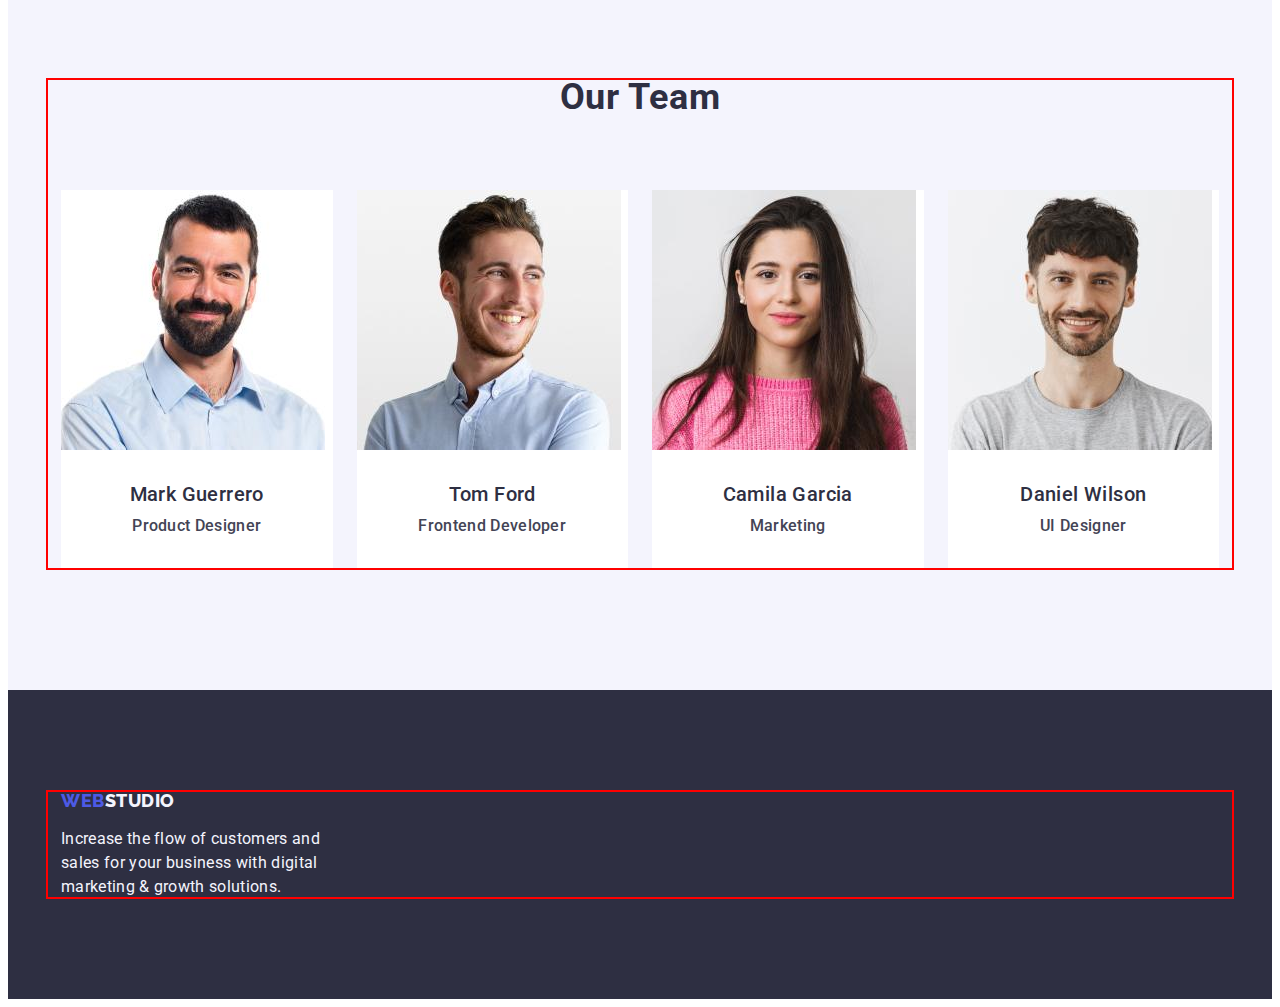
==== commit e687f6c6: "fixed everything" ====
--- a/index.html
+++ b/index.html
@@ -23,7 +23,7 @@
   <body class="body-text-color">
     <header class="help-hat">
       <div class="help-hat-container container">
-        <nav class="help-hat-container">
+        <nav class="help-hat-container logo-top">
           <a class="logo link" href="./index.html"
             >Web<span class="logo-dark">Studio</span></a
           >
@@ -197,7 +197,7 @@
     </main>
     <footer class="footer-line">
       <div class="container foot">
-        <a class="logo link inline" href=""
+        <a class="logo-bot link inline" href=""
           >Web<span class="logo-light">Studio</span></a
         >
         <p class="foot-text">
--- a/css/styles.css
+++ b/css/styles.css
@@ -292,10 +292,9 @@
 }
 .helper-components,
 .contact-link,
-.logo {
+.logo-top {
   padding-top: 24px;
   padding-bottom: 24px;
-  margin-right: 76px;
 }
 /**
   |============================
@@ -374,9 +373,6 @@
   padding: 100px 0;
 }
 
-.foot-line {
-  margin-bottom: 16px;
-}
 .foot-text {
   width: 264px;
 }
@@ -437,11 +433,11 @@
 .pictures-list {
   width: calc((100% - 48px) / 3);
 }
-.container.foot {
+/* .container.foot {
   display: flex;
   align-items: start;
   flex-direction: column;
-}
+} */
 .logo {
   font-family: "Raleway", sans-serif;
   font-style: normal;
@@ -449,12 +445,23 @@
   font-size: 18px;
   line-height: 1.17;
   align-items: center;
-
+  margin-right: 76px;
+  letter-spacing: 0.03em;
+  text-transform: uppercase;
+  color: #4d5ae5;
+}
+.inline {
+  display: inline-block;
+}
+.logo-bot {
+  font-family: "Raleway", sans-serif;
+  font-style: normal;
+  font-weight: 800;
+  font-size: 18px;
+  line-height: 1.17;
+  align-items: center;
   letter-spacing: 0.03em;
   text-transform: uppercase;
   color: #4d5ae5;
   margin-bottom: 16px;
 }
-.inline {
-  display: inline-block;
-}
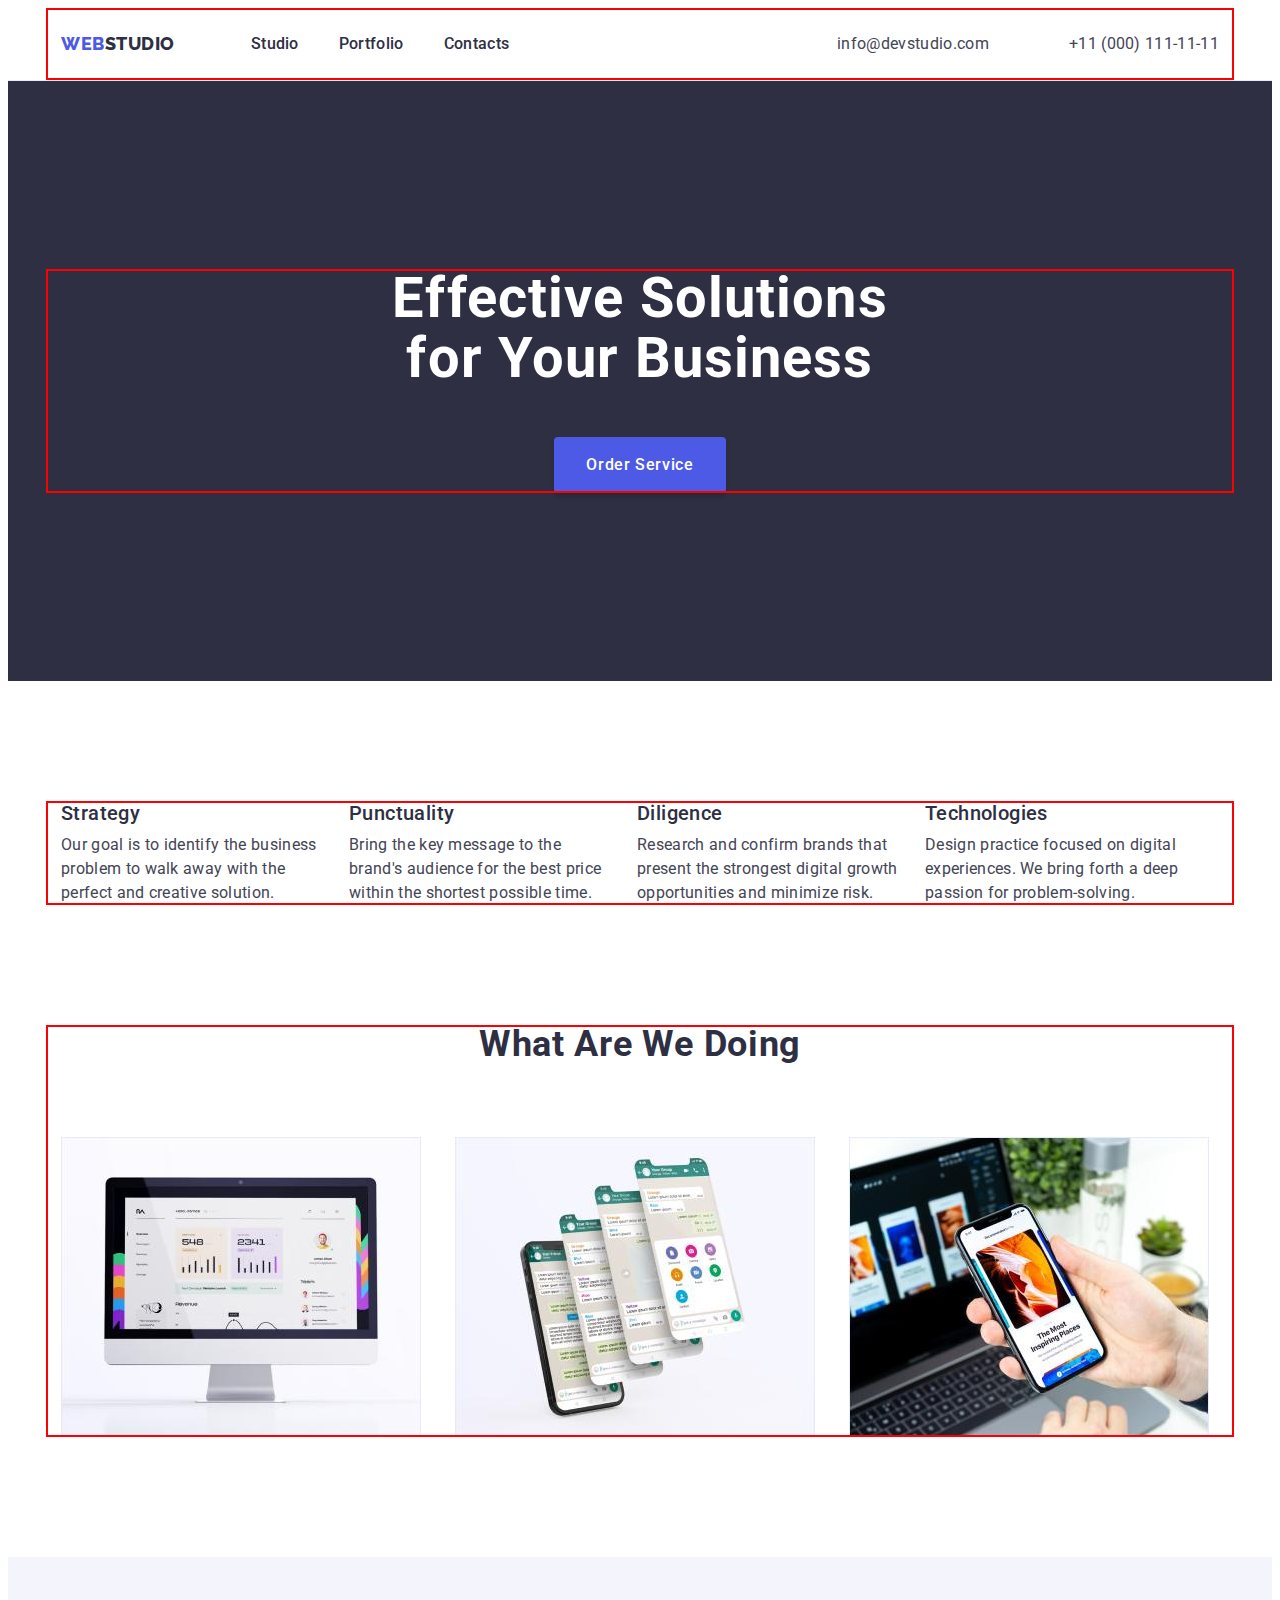
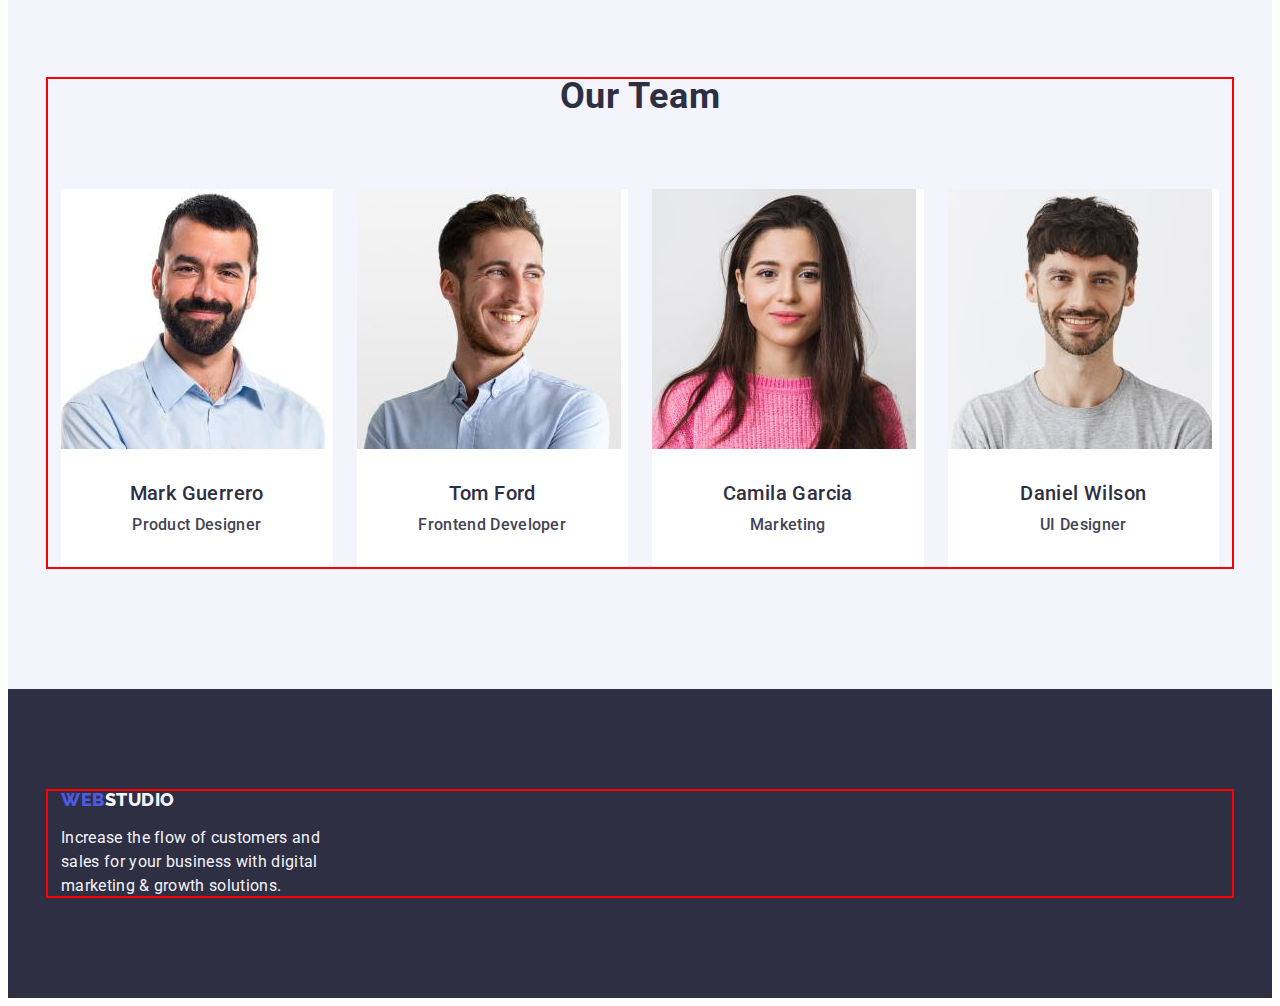
==== commit 096f65d9: "fixed" ====
--- a/index.html
+++ b/index.html
@@ -21,7 +21,7 @@
     <link rel="stylesheet" href="./css/styles.css" />
   </head>
   <body class="body-text-color">
-    <header class="help-hat">
+    <header class="help-hat-border">
       <div class="help-hat-container container">
         <nav class="help-hat-container logo-top">
           <a class="logo link" href="./index.html"
--- a/css/styles.css
+++ b/css/styles.css
@@ -63,25 +63,11 @@
   letter-spacing: 0.02em;
   color: #ffffff;
 }
-.button {
-  font-family: "Roboto", sans-serif;
-  font-style: normal;
-  font-weight: 500;
-  font-size: 16px;
-  line-height: 1.5;
-  align-items: center;
-  letter-spacing: 0.04em;
-  border-radius: 4px;
-  color: #ffffff;
-  background: #4d5ae5;
-}
+
 button:hover,
 .button:focus {
   color: #ffffff;
   background: #404bbf;
-}
-.button {
-  cursor: pointer;
 }
 /**
   |============================
@@ -145,23 +131,7 @@
   | Partfolio page
   |============================
 */
-.radio-btn {
-  font-family: "Roboto", sans-serif;
-  font-style: normal;
-  font-weight: 500;
-  font-size: 16px;
-  line-height: 1.5;
-  align-items: center;
-  text-align: center;
-  letter-spacing: 0.04em;
-  color: #4d5ae5;
-  background: #f4f4fd;
-}
-.radio-btn:hover,
-.radio-btn:focus {
-  color: #ffffff;
-  background: #404bbf;
-}
+
 /* footer coloring */
 .footer-line {
   font-family: "Roboto", sans-serif;
@@ -270,8 +240,12 @@
 */
 .help-hat {
   font-style: normal;
-  border: 1px solid #e7e9fc;
-}
+}
+.help-hat-border {
+  font-style: normal;
+  border-bottom: 1px solid #e7e9fc;
+}
+
 .help-hat-container {
   display: flex;
   align-items: center;
@@ -409,16 +383,7 @@
   border: 1px solid #e7e9fc;
   border-top: none;
 }
-.btn-color {
-  padding: 12px 24px;
-  background: #f4f4fd;
-  border: 1px solid #e7e9fc;
-  border-radius: 4px;
-}
-.btn-color:hover,
-.btn-color:focus {
-  border: 1px solid transparent;
-}
+
 /**
   |============================
   | Portfolio for cheker
@@ -465,3 +430,36 @@
   color: #4d5ae5;
   margin-bottom: 16px;
 }
+.button {
+  font-family: "Roboto", sans-serif;
+  font-style: normal;
+  font-weight: 500;
+  font-size: 16px;
+  line-height: 1.5;
+  align-items: center;
+  letter-spacing: 0.04em;
+  border-radius: 4px;
+  color: #ffffff;
+  background: #4d5ae5;
+}
+.radio-btn {
+  display: flex;
+  flex-direction: row;
+  justify-content: center;
+  align-items: center;
+  padding: 12px 24px;
+  border: 1px solid #e7e9fc;
+  border-radius: 4px;
+  color: #4d5ae5;
+  background: #f4f4fd;
+}
+
+.radio-btn:hover,
+.radio-btn:focus {
+  color: #ffffff;
+  background: #404bbf;
+}
+.btn-color:hover,
+.btn-color:focus {
+  border: 1px solid transparent;
+}
